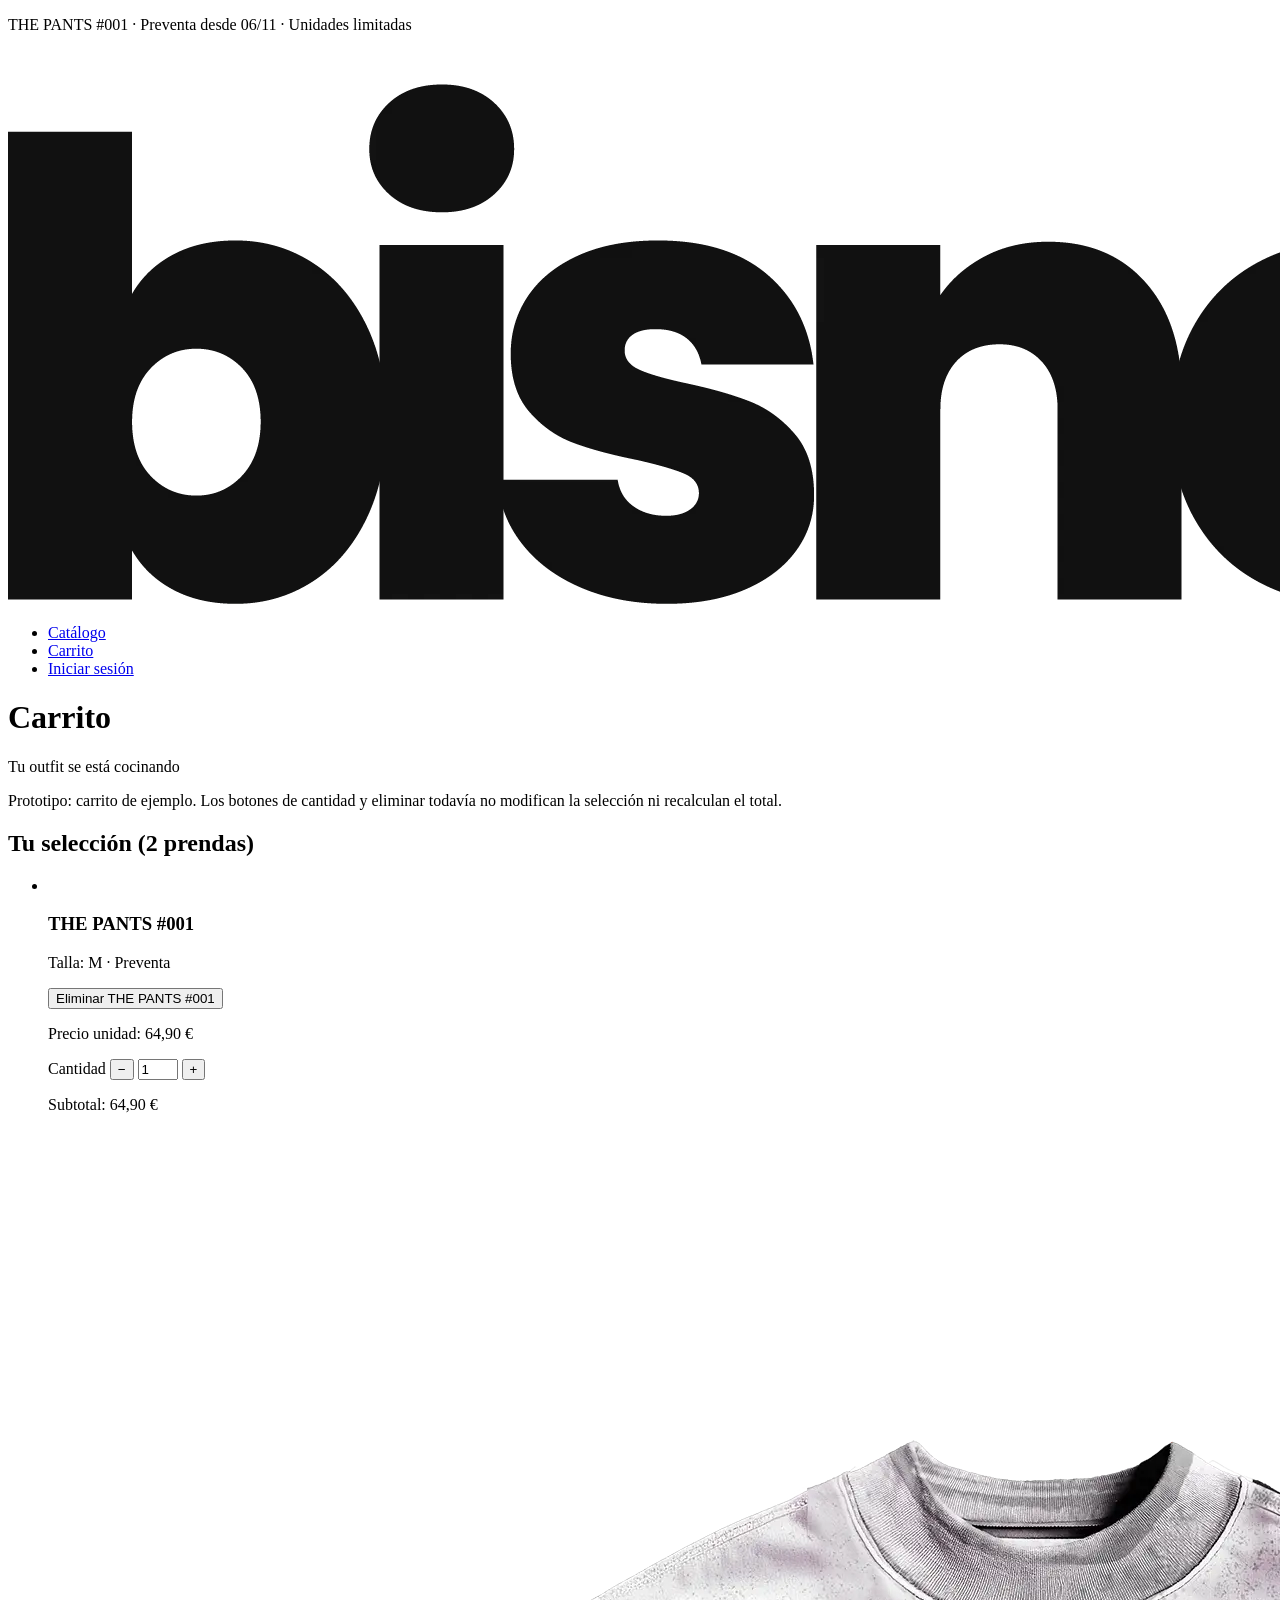
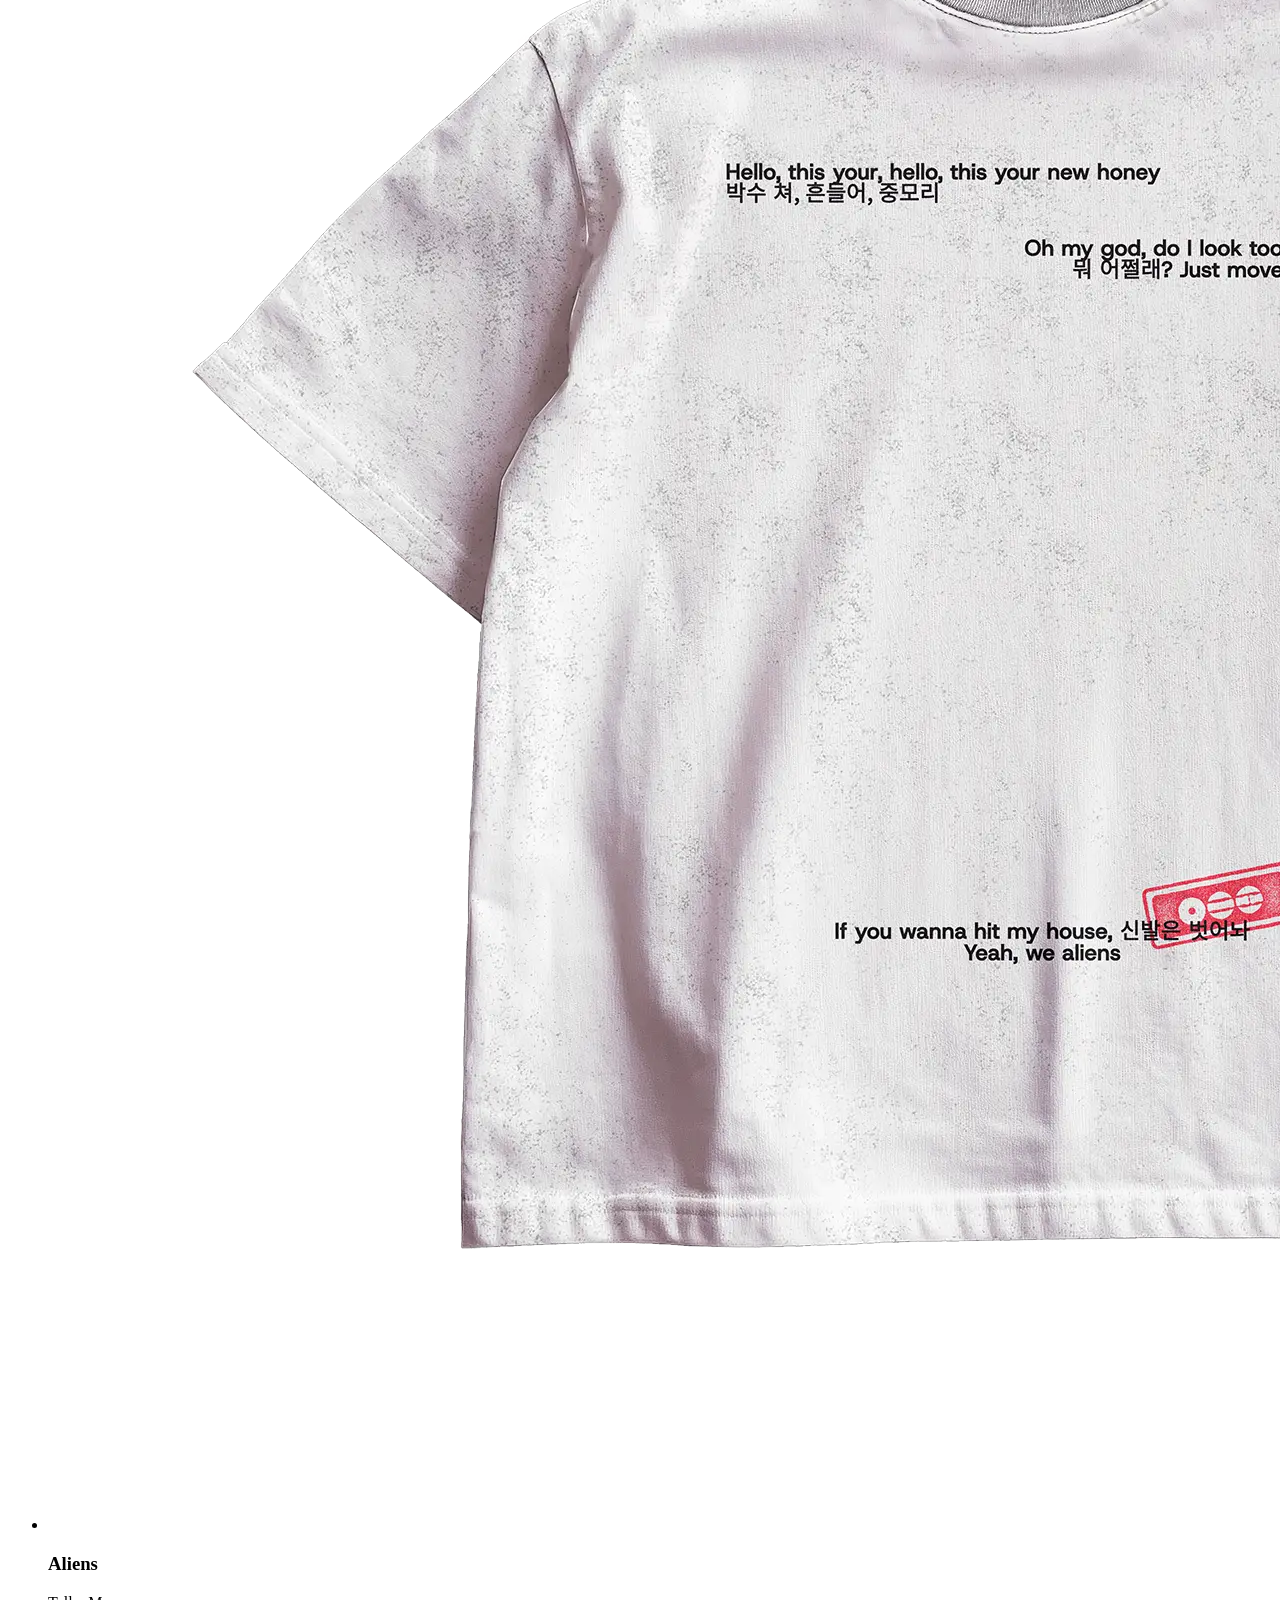
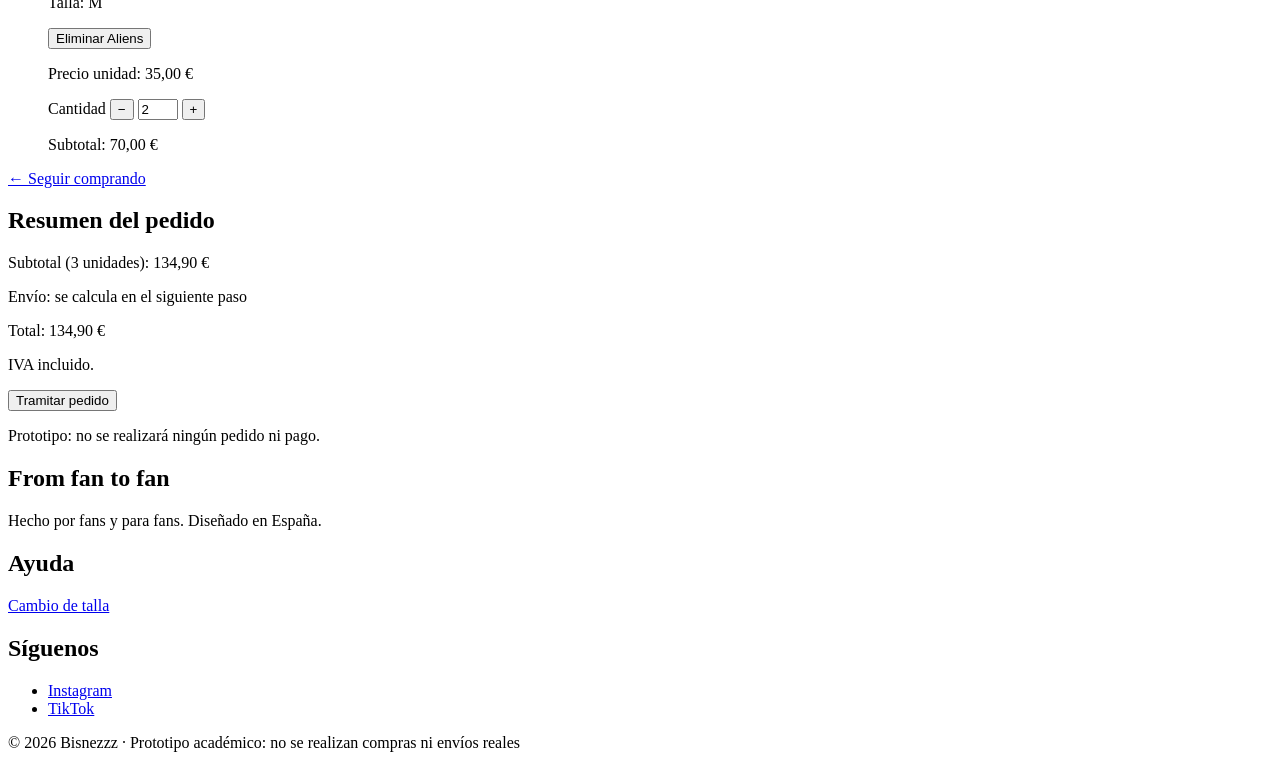
==== carrito.html @ e0c0eb0c "Completa el HTML de las seis páginas" ====
<!DOCTYPE html>
<html lang="es">

<head>
    <meta charset="UTF-8">
    <meta name="viewport" content="width=device-width, initial-scale=1.0">
    <title>Carrito · Bisnezzz</title>
    <link rel="stylesheet" href="css/estilos.css">
</head>

<body>
    <header>
        <p>THE PANTS #001 · Preventa desde 06/11 · Unidades limitadas</p>
        <a href="index.html"><img class="logo" src="img/logo.png" alt="Bisnezzz, ir al inicio"></a>
        <nav aria-label="Principal">
            <ul>
                <li><a href="catalogo.html">Catálogo</a></li>
                <li><a href="carrito.html" aria-current="page">Carrito</a></li>
                <li><a href="login.html">Iniciar sesión</a></li>
            </ul>
        </nav>
    </header>

    <main>
        <h1>Carrito</h1>
        <p class="frase-marca">Tu outfit se está cocinando</p>

        <p class="aviso-prototipo">Prototipo: carrito de ejemplo. Los botones de cantidad y eliminar todavía no modifican la selección ni recalculan el total.</p>

        <div class="carrito">
            <section class="carrito-productos" aria-labelledby="titulo-seleccion">
                <h2 id="titulo-seleccion">Tu selección (2 prendas)</h2>

                <ul class="carrito-lista">
                    <li class="carrito-fila">
                        <img src="img/the-pants-001-delante.png" alt="">
                        <div class="carrito-prenda">
                            <h3>THE PANTS #001</h3>
                            <p>Talla: M · Preventa</p>
                            <button class="boton-texto" type="button">Eliminar THE PANTS #001</button>
                        </div>
                        <p class="carrito-precio"><span>Precio unidad:</span> 64,90 €</p>
                        <div class="carrito-cantidad">
                            <label for="cantidad-1">Cantidad</label>
                            <button type="button" aria-label="Quitar una unidad de THE PANTS #001">−</button>
                            <input type="number" id="cantidad-1" name="cantidad-1" value="1" min="1" max="5">
                            <button type="button" aria-label="Añadir una unidad de THE PANTS #001">+</button>
                        </div>
                        <p class="carrito-subtotal"><span>Subtotal:</span> 64,90 €</p>
                    </li>

                    <li class="carrito-fila">
                        <img src="img/aliens-delante.png" alt="">
                        <div class="carrito-prenda">
                            <h3>Aliens</h3>
                            <p>Talla: M</p>
                            <button class="boton-texto" type="button">Eliminar Aliens</button>
                        </div>
                        <p class="carrito-precio"><span>Precio unidad:</span> 35,00 €</p>
                        <div class="carrito-cantidad">
                            <label for="cantidad-2">Cantidad</label>
                            <button type="button" aria-label="Quitar una unidad de Aliens">−</button>
                            <input type="number" id="cantidad-2" name="cantidad-2" value="2" min="1" max="5">
                            <button type="button" aria-label="Añadir una unidad de Aliens">+</button>
                        </div>
                        <p class="carrito-subtotal"><span>Subtotal:</span> 70,00 €</p>
                    </li>
                </ul>

                <a class="volver" href="catalogo.html">← Seguir comprando</a>
            </section>

            <aside class="resumen" aria-labelledby="titulo-resumen">
                <h2 id="titulo-resumen">Resumen del pedido</h2>
                <p>Subtotal (3 unidades): 134,90 €</p>
                <p>Envío: se calcula en el siguiente paso</p>
                <p class="total">Total: 134,90 €</p>
                <p>IVA incluido.</p>
                <button class="boton" type="button">Tramitar pedido</button>
                <p class="aviso-prototipo">Prototipo: no se realizará ningún pedido ni pago.</p>
            </aside>
        </div>
    </main>

    <footer>
        <div class="frase">
            <h2>From fan to fan</h2>
            <p>Hecho por fans y para fans. Diseñado en España.</p>
        </div>

        <nav aria-label="Ayuda">
            <h2>Ayuda</h2>
            <a href="formulario.html">Cambio de talla</a>
        </nav>

        <div class="redes-sociales">
            <h2>Síguenos</h2>
            <ul>
                <li><a href="https://www.instagram.com/bisne.zzz/">Instagram</a></li>
                <li><a href="https://www.tiktok.com/@bisne.zzz">TikTok</a></li>
            </ul>
        </div>

        <div class="aviso">
            <p>© 2026 Bisnezzz · Prototipo académico: no se realizan compras ni envíos reales</p>
        </div>
    </footer>
</body>

</html>
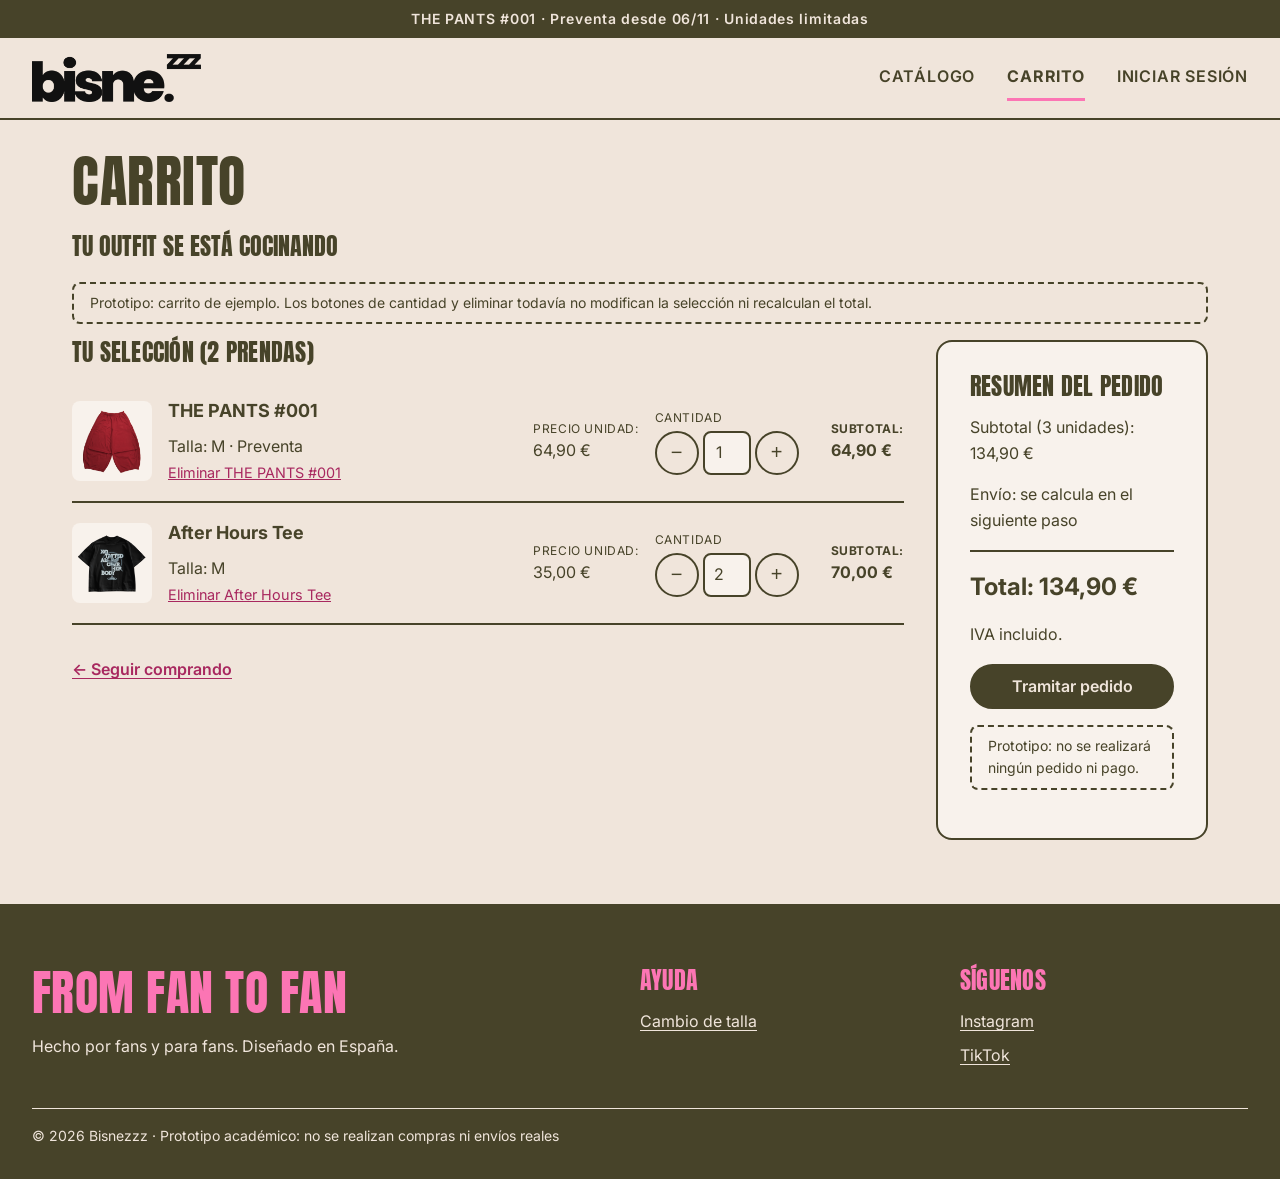
==== commit 2e22e000: "Amplía el público a fans de la música y actualiza las prendas con sus fotos traseras" ====
--- a/carrito.html
+++ b/carrito.html
@@ -33,7 +33,7 @@
 
                 <ul class="carrito-lista">
                     <li class="carrito-fila">
-                        <img src="img/the-pants-001-delante.png" alt="">
+                        <img src="img/the-pants-delante.png" alt="">
                         <div class="carrito-prenda">
                             <h3>THE PANTS #001</h3>
                             <p>Talla: M · Preventa</p>
@@ -50,18 +50,18 @@
                     </li>
 
                     <li class="carrito-fila">
-                        <img src="img/aliens-delante.png" alt="">
+                        <img src="img/the-weeknd-delante.png" alt="">
                         <div class="carrito-prenda">
-                            <h3>Aliens</h3>
+                            <h3>After Hours Tee</h3>
                             <p>Talla: M</p>
-                            <button class="boton-texto" type="button">Eliminar Aliens</button>
+                            <button class="boton-texto" type="button">Eliminar After Hours Tee</button>
                         </div>
                         <p class="carrito-precio"><span>Precio unidad:</span> 35,00 €</p>
                         <div class="carrito-cantidad">
                             <label for="cantidad-2">Cantidad</label>
-                            <button type="button" aria-label="Quitar una unidad de Aliens">−</button>
+                            <button type="button" aria-label="Quitar una unidad de After Hours Tee">−</button>
                             <input type="number" id="cantidad-2" name="cantidad-2" value="2" min="1" max="5">
-                            <button type="button" aria-label="Añadir una unidad de Aliens">+</button>
+                            <button type="button" aria-label="Añadir una unidad de After Hours Tee">+</button>
                         </div>
                         <p class="carrito-subtotal"><span>Subtotal:</span> 70,00 €</p>
                     </li>
--- a/css/estilos.css
+++ b/css/estilos.css
@@ -0,0 +1,936 @@
+@import url("https://fonts.googleapis.com/css2?family=Anton&family=Inter:wght@400;600;700&display=swap");
+
+:root {
+    --color-fondo: #F0E5DB;
+    --color-texto: #474329;
+    --color-acento: #FC75B4;
+    --color-enlace: #A8285F;
+    --color-superficie: #F8F2EC;
+
+    --fuente-titulos: "Anton", "Impact", "Arial Narrow", sans-serif;
+    --fuente-texto: "Inter", "Helvetica Neue", Arial, sans-serif;
+
+    --espacio-s: 0.5rem;
+    --espacio-m: 1rem;
+    --espacio-l: 2rem;
+    --espacio-xl: 4rem;
+    --hueco-grid: 1.5rem;
+
+    --ancho-maximo: 75rem;
+    --borde: 2px solid var(--color-texto);
+}
+
+*,
+*::before,
+*::after {
+    box-sizing: border-box;
+}
+
+body {
+    margin: 0;
+    background-color: var(--color-fondo);
+    color: var(--color-texto);
+    font-family: var(--fuente-texto);
+    font-size: 1rem;
+    line-height: 1.6;
+}
+
+img {
+    display: block;
+    max-width: 100%;
+    height: auto;
+}
+
+h1,
+h2 {
+    font-family: var(--fuente-titulos);
+    font-weight: 400;
+    text-transform: uppercase;
+    line-height: 1.05;
+    letter-spacing: 0.01em;
+    margin: 0 0 var(--espacio-m);
+}
+
+h1 { font-size: 3.5rem; }
+h2 { font-size: 2rem; }
+
+h3 {
+    font-size: 1.125rem;
+    margin: 0 0 var(--espacio-s);
+}
+
+p {
+    margin: 0 0 var(--espacio-m);
+}
+
+main {
+    max-width: var(--ancho-maximo);
+    margin: 0 auto;
+    padding: var(--espacio-l) var(--espacio-l) var(--espacio-xl);
+}
+
+nav ul,
+.redes-sociales ul,
+.rail,
+.ventajas-lista,
+.catalogo-grid,
+.etiquetas,
+.carrito-lista {
+    list-style: none;
+    margin: 0;
+    padding: 0;
+}
+
+a {
+    color: var(--color-enlace);
+    text-underline-offset: 0.2em;
+}
+
+a:hover {
+    text-decoration-thickness: 3px;
+}
+
+:focus-visible {
+    outline: 3px solid var(--color-texto);
+    outline-offset: 3px;
+}
+
+.boton {
+    display: inline-block;
+    min-height: 2.75rem;
+    padding: 0.7rem 1.5rem;
+    border: var(--borde);
+    border-radius: 999px;
+    background-color: var(--color-texto);
+    color: var(--color-fondo);
+    font: 600 1rem/1.2 var(--fuente-texto);
+    text-decoration: none;
+    text-align: center;
+    cursor: pointer;
+}
+
+.boton:hover {
+    background-color: var(--color-enlace);
+    border-color: var(--color-enlace);
+}
+
+.boton-secundario {
+    background-color: transparent;
+    color: var(--color-texto);
+}
+
+.boton-secundario:hover {
+    background-color: var(--color-texto);
+    border-color: var(--color-texto);
+    color: var(--color-fondo);
+}
+
+.boton-texto {
+    padding: 0;
+    border: none;
+    background: none;
+    color: var(--color-enlace);
+    font: inherit;
+    font-size: 0.9rem;
+    text-align: left;
+    text-decoration: underline;
+    cursor: pointer;
+}
+
+.volver {
+    display: inline-block;
+    margin-bottom: var(--espacio-l);
+    font-weight: 600;
+}
+
+.aviso-prototipo {
+    padding: var(--espacio-s) var(--espacio-m);
+    border: 2px dashed var(--color-texto);
+    border-radius: 0.5rem;
+    font-size: 0.875rem;
+}
+
+header {
+    display: flex;
+    flex-wrap: wrap;
+    justify-content: space-between;
+    align-items: center;
+    gap: var(--espacio-m);
+    padding: 0 var(--espacio-l) var(--espacio-m);
+    border-bottom: var(--borde);
+}
+
+header > p {
+    flex-basis: calc(100% + var(--espacio-l) * 2);
+    margin: 0 calc(var(--espacio-l) * -1);
+    padding: var(--espacio-s) var(--espacio-l);
+    background-color: var(--color-texto);
+    color: var(--color-fondo);
+    font-size: 0.875rem;
+    font-weight: 600;
+    text-align: center;
+    letter-spacing: 0.05em;
+}
+
+.logo {
+    width: auto;
+    height: 3rem;
+}
+
+header nav ul {
+    display: flex;
+    gap: var(--espacio-l);
+}
+
+header nav a {
+    display: inline-block;
+    padding: var(--espacio-s) 0;
+    border-bottom: 3px solid transparent;
+    color: var(--color-texto);
+    font-weight: 600;
+    text-decoration: none;
+    text-transform: uppercase;
+    letter-spacing: 0.05em;
+}
+
+header nav a:hover {
+    border-bottom-color: var(--color-texto);
+}
+
+nav a[aria-current="page"] {
+    border-bottom: 3px solid var(--color-acento);
+    font-weight: 700;
+}
+
+footer {
+    display: flex;
+    flex-wrap: wrap;
+    justify-content: space-between;
+    gap: var(--espacio-l);
+    padding: var(--espacio-xl) var(--espacio-l) var(--espacio-l);
+    background-color: var(--color-texto);
+    color: var(--color-fondo);
+}
+
+footer h2 {
+    font-size: 1.5rem;
+    color: var(--color-acento);
+}
+
+footer .frase {
+    flex: 2 1 20rem;
+}
+
+footer .frase h2 {
+    font-size: 3rem;
+}
+
+footer > nav,
+footer .redes-sociales {
+    flex: 1 1 10rem;
+}
+
+footer a {
+    color: var(--color-fondo);
+}
+
+footer :focus-visible {
+    outline-color: var(--color-acento);
+}
+
+footer .redes-sociales li + li {
+    margin-top: var(--espacio-s);
+}
+
+footer .aviso {
+    flex-basis: 100%;
+    padding-top: var(--espacio-m);
+    border-top: 1px solid var(--color-fondo);
+    font-size: 0.875rem;
+}
+
+footer .aviso p {
+    margin: 0;
+}
+
+.presentacion {
+    display: grid;
+    grid-template-columns: 1.2fr 1fr;
+    align-items: center;
+    gap: var(--espacio-l);
+    margin-bottom: var(--espacio-xl);
+}
+
+.presentacion h1 {
+    font-size: 5rem;
+    line-height: 0.95;
+}
+
+.drop-actual {
+    display: inline-block;
+    padding: var(--espacio-s) var(--espacio-m);
+    border-left: 6px solid var(--color-acento);
+    background-color: var(--color-superficie);
+    font-weight: 600;
+}
+
+.acciones {
+    display: flex;
+    flex-wrap: wrap;
+    gap: var(--espacio-m);
+}
+
+.presentacion-imagen {
+    border-radius: 1rem;
+}
+
+.destacados {
+    margin-bottom: var(--espacio-xl);
+}
+
+.destacados-cabecera {
+    display: flex;
+    justify-content: space-between;
+    align-items: baseline;
+    gap: var(--espacio-m);
+}
+
+.rail {
+    display: flex;
+    gap: var(--hueco-grid);
+    overflow-x: auto;
+    padding: 0 0 var(--espacio-m);
+    border-top: 6px solid var(--color-acento);
+}
+
+.rail .prenda {
+    flex: 0 0 15rem;
+}
+
+.prenda-info {
+    font-weight: 700;
+}
+
+.ventajas-lista {
+    display: grid;
+    grid-template-columns: repeat(3, 1fr);
+    gap: var(--hueco-grid);
+}
+
+.ventaja {
+    padding: var(--espacio-l);
+    border: var(--borde);
+    border-radius: 1rem;
+    background-color: var(--color-superficie);
+}
+
+.prenda,
+.ficha {
+    position: relative;
+    padding-top: 2rem;
+}
+
+.prenda::before,
+.ficha::before {
+    content: "";
+    position: absolute;
+    top: 0;
+    left: 50%;
+    width: 2px;
+    height: 2rem;
+    background-color: var(--color-texto);
+}
+
+.prenda-fotos {
+    position: relative;
+    aspect-ratio: 1 / 1;
+    margin-bottom: var(--espacio-m);
+}
+
+.prenda-fotos img {
+    position: absolute;
+    inset: 0;
+    width: 100%;
+    height: 100%;
+    object-fit: contain;
+    transition: opacity 0.3s ease;
+}
+
+.foto-detras {
+    opacity: 0;
+}
+
+.prenda:hover .foto-detras,
+.prenda:focus-within .foto-detras,
+.ficha:hover .foto-detras,
+.ficha:focus-within .foto-detras {
+    opacity: 1;
+}
+
+.prenda:hover .foto-delante:not(:only-child),
+.prenda:focus-within .foto-delante:not(:only-child),
+.ficha:hover .foto-delante:not(:only-child),
+.ficha:focus-within .foto-delante:not(:only-child) {
+    opacity: 0;
+}
+
+@media (prefers-reduced-motion: reduce) {
+    .prenda-fotos img {
+        transition: none;
+    }
+}
+
+.buscador {
+    display: flex;
+    flex-wrap: wrap;
+    align-items: center;
+    gap: var(--espacio-s) var(--espacio-m);
+    margin-bottom: var(--espacio-l);
+}
+
+.buscador label {
+    flex-basis: 100%;
+    font-weight: 600;
+}
+
+.buscador input {
+    flex: 1 1 20rem;
+}
+
+.catalogo-contenido {
+    display: grid;
+    grid-template-columns: 15rem 1fr;
+    align-items: start;
+    gap: var(--espacio-l);
+}
+
+.filtros {
+    padding: var(--espacio-l) var(--espacio-m);
+    border: var(--borde);
+    border-radius: 1rem;
+    background-color: var(--color-superficie);
+}
+
+.filtros h2 {
+    font-size: 1.5rem;
+}
+
+.filtros select,
+.filtros fieldset {
+    margin-bottom: var(--espacio-m);
+}
+
+.resumen-resultados {
+    font-size: 0.875rem;
+}
+
+.catalogo-grid {
+    display: grid;
+    grid-template-columns: repeat(3, minmax(0, 1fr));
+    gap: var(--espacio-xl) var(--hueco-grid);
+    margin-bottom: var(--espacio-xl);
+}
+
+.catalogo-grid > li {
+    position: relative;
+}
+
+.catalogo-grid > li::before {
+    content: "";
+    position: absolute;
+    top: 0;
+    left: calc(var(--hueco-grid) / -2);
+    right: calc(var(--hueco-grid) / -2);
+    height: 6px;
+    background-color: var(--color-acento);
+}
+
+.catalogo-grid > li:first-child {
+    grid-column: span 2;
+}
+
+.ficha {
+    display: flex;
+    flex-direction: column;
+    height: 100%;
+}
+
+.ficha .boton {
+    margin-top: auto;
+    align-self: flex-start;
+}
+
+.ficha-info {
+    font-weight: 700;
+}
+
+.ficha-destacada {
+    display: grid;
+    grid-template-columns: repeat(2, minmax(0, 1fr));
+    grid-template-rows: auto auto auto 1fr;
+    column-gap: var(--hueco-grid);
+}
+
+.ficha-destacada .prenda-fotos {
+    grid-row: 1 / span 4;
+    align-self: start;
+}
+
+.ficha-destacada h3 {
+    font-family: var(--fuente-titulos);
+    font-weight: 400;
+    font-size: 2.5rem;
+    line-height: 1;
+    text-transform: uppercase;
+}
+
+.paginacion ul {
+    display: flex;
+    justify-content: center;
+    gap: var(--espacio-s);
+}
+
+.paginacion button {
+    min-width: 2.75rem;
+    min-height: 2.75rem;
+    padding: 0 var(--espacio-m);
+    border: var(--borde);
+    border-radius: 999px;
+    background-color: transparent;
+    color: var(--color-texto);
+    font: 600 1rem var(--fuente-texto);
+    cursor: pointer;
+}
+
+.paginacion button:hover,
+.paginacion button[aria-current="page"] {
+    background-color: var(--color-texto);
+    color: var(--color-fondo);
+}
+
+.detalle {
+    display: grid;
+    grid-template-columns: 1fr 1fr;
+    align-items: start;
+    gap: var(--espacio-xl);
+    margin-bottom: var(--espacio-xl);
+}
+
+.detalle-imagen {
+    border-radius: 1rem;
+}
+
+.categoria {
+    margin-bottom: var(--espacio-s);
+    font-size: 0.875rem;
+    font-weight: 700;
+    text-transform: uppercase;
+    letter-spacing: 0.1em;
+}
+
+.detalle-info h1 {
+    font-size: 4rem;
+}
+
+.etiquetas {
+    display: flex;
+    flex-wrap: wrap;
+    gap: var(--espacio-s);
+    margin-bottom: var(--espacio-l);
+}
+
+.etiquetas li {
+    padding: 0.25rem 0.75rem;
+    border: var(--borde);
+    border-radius: 999px;
+    font-size: 0.875rem;
+    font-weight: 600;
+}
+
+.precio {
+    margin-bottom: var(--espacio-s);
+    font-size: 2rem;
+    font-weight: 700;
+}
+
+.precio s {
+    font-size: 1.25rem;
+    font-weight: 400;
+}
+
+.precio-nota {
+    font-size: 0.875rem;
+}
+
+.detalle-info h2 {
+    font-size: 1.5rem;
+}
+
+.caracteristicas {
+    margin-bottom: var(--espacio-l);
+    padding-left: 1.25rem;
+}
+
+.selector-talla {
+    display: flex;
+    flex-wrap: wrap;
+    gap: var(--espacio-m);
+    margin: 0 0 var(--espacio-s);
+    padding: 0;
+    border: none;
+}
+
+.selector-talla legend {
+    margin-bottom: var(--espacio-s);
+    font-weight: 700;
+}
+
+.ticket {
+    position: relative;
+    display: flex;
+    align-items: center;
+    gap: var(--espacio-s);
+    min-width: 5rem;
+    min-height: 3rem;
+    padding: var(--espacio-s) var(--espacio-m);
+    border: var(--borde);
+    border-radius: 0.25rem 1rem 1rem 0.25rem;
+    background-color: var(--color-superficie);
+    font-weight: 700;
+    cursor: pointer;
+}
+
+.ticket input {
+    accent-color: var(--color-texto);
+}
+
+.ticket:hover {
+    background-color: var(--color-fondo);
+}
+
+.detalle-info .condicion {
+    margin: var(--espacio-l) 0 var(--espacio-m);
+}
+
+.detalle-info .boton {
+    width: 100%;
+    margin-bottom: var(--espacio-m);
+}
+
+.informacion details {
+    border-top: var(--borde);
+}
+
+.informacion details:last-of-type {
+    border-bottom: var(--borde);
+}
+
+.informacion summary {
+    padding: var(--espacio-m) 0;
+    font-weight: 700;
+    font-size: 1.125rem;
+    cursor: pointer;
+}
+
+.informacion details[open] {
+    padding-bottom: var(--espacio-m);
+}
+
+table {
+    width: 100%;
+    max-width: 40rem;
+    border-collapse: collapse;
+}
+
+caption {
+    margin-bottom: var(--espacio-s);
+    text-align: left;
+    font-weight: 600;
+}
+
+th,
+td {
+    padding: var(--espacio-s) var(--espacio-m);
+    border: 1px solid var(--color-texto);
+    text-align: left;
+}
+
+thead th {
+    background-color: var(--color-texto);
+    color: var(--color-fondo);
+}
+
+.formulario,
+.formulario-login {
+    max-width: 40rem;
+}
+
+fieldset {
+    margin: 0 0 var(--espacio-l);
+    padding: var(--espacio-m) var(--espacio-l) var(--espacio-l);
+    border: var(--borde);
+    border-radius: 1rem;
+}
+
+legend {
+    padding: 0 var(--espacio-s);
+    font-weight: 700;
+}
+
+fieldset fieldset {
+    margin-top: var(--espacio-m);
+    border-width: 1px;
+}
+
+.formulario label,
+.formulario-login label,
+.filtros > label {
+    display: block;
+    margin-top: var(--espacio-m);
+    margin-bottom: 0.25rem;
+    font-weight: 600;
+}
+
+input[type="text"],
+input[type="email"],
+input[type="password"],
+input[type="search"],
+input[type="date"],
+input[type="number"],
+select,
+textarea {
+    width: 100%;
+    min-height: 2.75rem;
+    padding: var(--espacio-s) 0.75rem;
+    border: var(--borde);
+    border-radius: 0.5rem;
+    background-color: var(--color-superficie);
+    color: var(--color-texto);
+    font: inherit;
+}
+
+textarea {
+    resize: vertical;
+}
+
+input[type="radio"],
+input[type="checkbox"] {
+    width: 1.25rem;
+    height: 1.25rem;
+    accent-color: var(--color-texto);
+    flex-shrink: 0;
+}
+
+.formulario fieldset fieldset label,
+.filtros fieldset label,
+.condicion {
+    display: flex;
+    align-items: center;
+    gap: var(--espacio-s);
+    margin-top: var(--espacio-s);
+    font-weight: 400;
+}
+
+.condicion {
+    align-items: flex-start;
+    margin: var(--espacio-m) 0 var(--espacio-l);
+}
+
+.obligatorio {
+    color: var(--color-enlace);
+    font-size: 0.875rem;
+    font-weight: 600;
+}
+
+.opcional {
+    font-size: 0.875rem;
+    font-weight: 400;
+}
+
+.instrucciones {
+    margin: 0.25rem 0 0;
+    font-size: 0.875rem;
+}
+
+.formulario .boton,
+.formulario-login .boton {
+    margin-top: var(--espacio-m);
+}
+
+.login {
+    max-width: 30rem;
+}
+
+.formulario-login {
+    margin-bottom: var(--espacio-l);
+    padding: var(--espacio-l);
+    border: var(--borde);
+    border-radius: 1rem;
+    background-color: var(--color-superficie);
+}
+
+.formulario-login .boton {
+    width: 100%;
+}
+
+.frase-marca {
+    font-family: var(--fuente-titulos);
+    font-size: 1.5rem;
+    text-transform: uppercase;
+}
+
+.carrito {
+    display: grid;
+    grid-template-columns: 1fr 17rem;
+    align-items: start;
+    gap: var(--espacio-l);
+}
+
+.carrito-productos h2,
+.resumen h2 {
+    font-size: 1.5rem;
+}
+
+.carrito-lista {
+    margin-bottom: var(--espacio-l);
+}
+
+.carrito-fila {
+    display: grid;
+    grid-template-columns: 5rem minmax(8rem, 1fr) auto auto auto;
+    align-items: center;
+    gap: var(--espacio-m);
+    padding: var(--espacio-m) 0;
+    border-bottom: var(--borde);
+}
+
+.carrito-fila img {
+    aspect-ratio: 1 / 1;
+    object-fit: contain;
+    border-radius: 0.5rem;
+    background-color: var(--color-superficie);
+}
+
+.carrito-prenda p,
+.carrito-precio,
+.carrito-subtotal {
+    margin: 0;
+}
+
+.carrito-precio span,
+.carrito-subtotal span {
+    display: block;
+    font-size: 0.75rem;
+    text-transform: uppercase;
+    letter-spacing: 0.05em;
+}
+
+.carrito-subtotal {
+    font-weight: 700;
+}
+
+.carrito-cantidad {
+    display: flex;
+    flex-wrap: wrap;
+    align-items: center;
+    gap: 0.25rem;
+    max-width: 10rem;
+}
+
+.carrito-cantidad label {
+    flex-basis: 100%;
+    font-size: 0.75rem;
+    text-transform: uppercase;
+    letter-spacing: 0.05em;
+}
+
+.carrito-cantidad button {
+    width: 2.75rem;
+    height: 2.75rem;
+    border: var(--borde);
+    border-radius: 50%;
+    background-color: transparent;
+    color: var(--color-texto);
+    font-size: 1.25rem;
+    cursor: pointer;
+}
+
+.carrito-cantidad button:hover {
+    background-color: var(--color-texto);
+    color: var(--color-fondo);
+}
+
+.carrito-cantidad input {
+    width: 3rem;
+    padding: 0.25rem;
+    text-align: center;
+}
+
+.resumen {
+    padding: var(--espacio-l);
+    border: var(--borde);
+    border-radius: 1rem;
+    background-color: var(--color-superficie);
+}
+
+.total {
+    padding-top: var(--espacio-m);
+    border-top: var(--borde);
+    font-size: 1.5rem;
+    font-weight: 700;
+}
+
+.resumen .boton {
+    width: 100%;
+    margin-bottom: var(--espacio-m);
+}
+
+@media (max-width: 50rem) {
+    main,
+    header,
+    footer {
+        padding-left: var(--espacio-m);
+        padding-right: var(--espacio-m);
+    }
+
+    header > p {
+        flex-basis: calc(100% + var(--espacio-m) * 2);
+        margin: 0 calc(var(--espacio-m) * -1);
+    }
+
+    header nav ul {
+        flex-wrap: wrap;
+        gap: var(--espacio-m);
+    }
+
+    h1,
+    .presentacion h1,
+    .detalle-info h1 {
+        font-size: 2.5rem;
+    }
+
+    .presentacion,
+    .ventajas-lista,
+    .catalogo-contenido,
+    .detalle,
+    .carrito,
+    .ficha-destacada {
+        grid-template-columns: 1fr;
+    }
+
+    .catalogo-grid {
+        grid-template-columns: 1fr;
+    }
+
+    .catalogo-grid > li:first-child {
+        grid-column: auto;
+    }
+
+    .ficha-destacada .prenda-fotos {
+        grid-row: auto;
+    }
+
+    .carrito-fila {
+        grid-template-columns: 5rem 1fr;
+    }
+}
